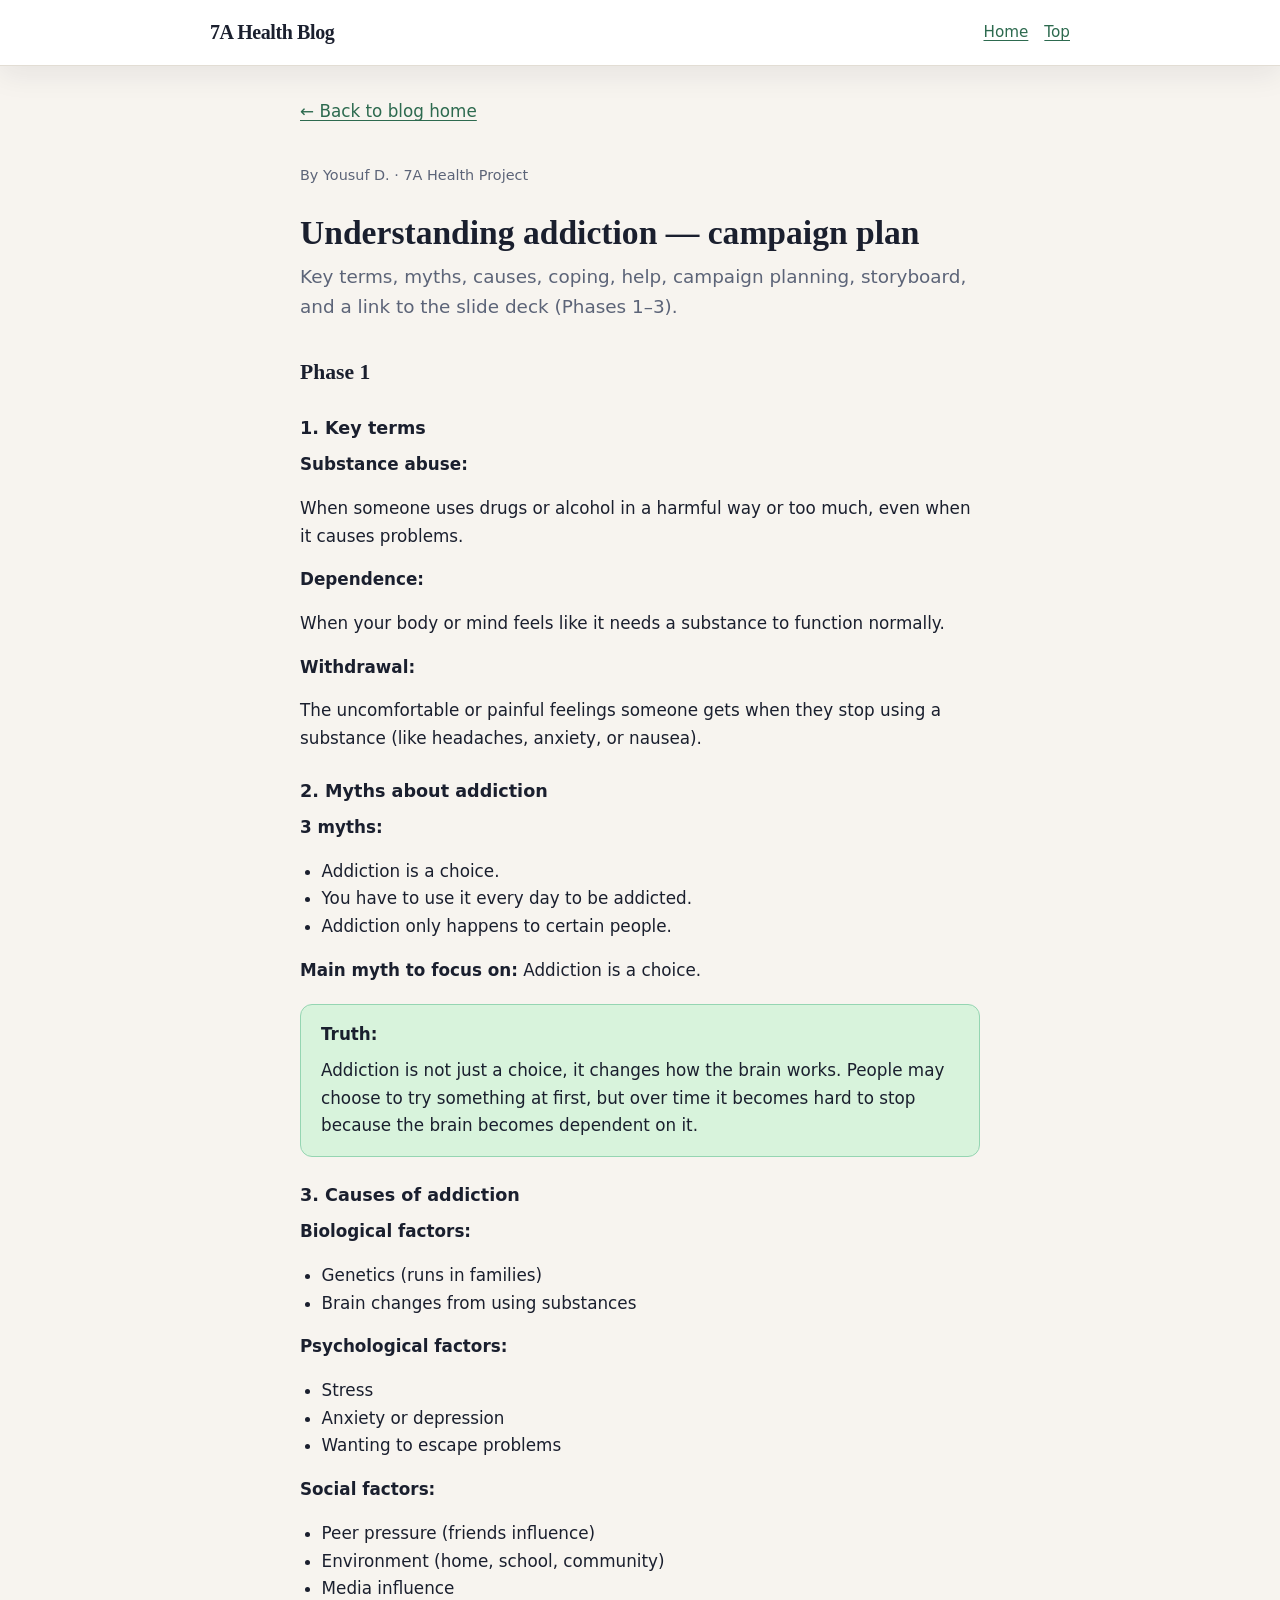
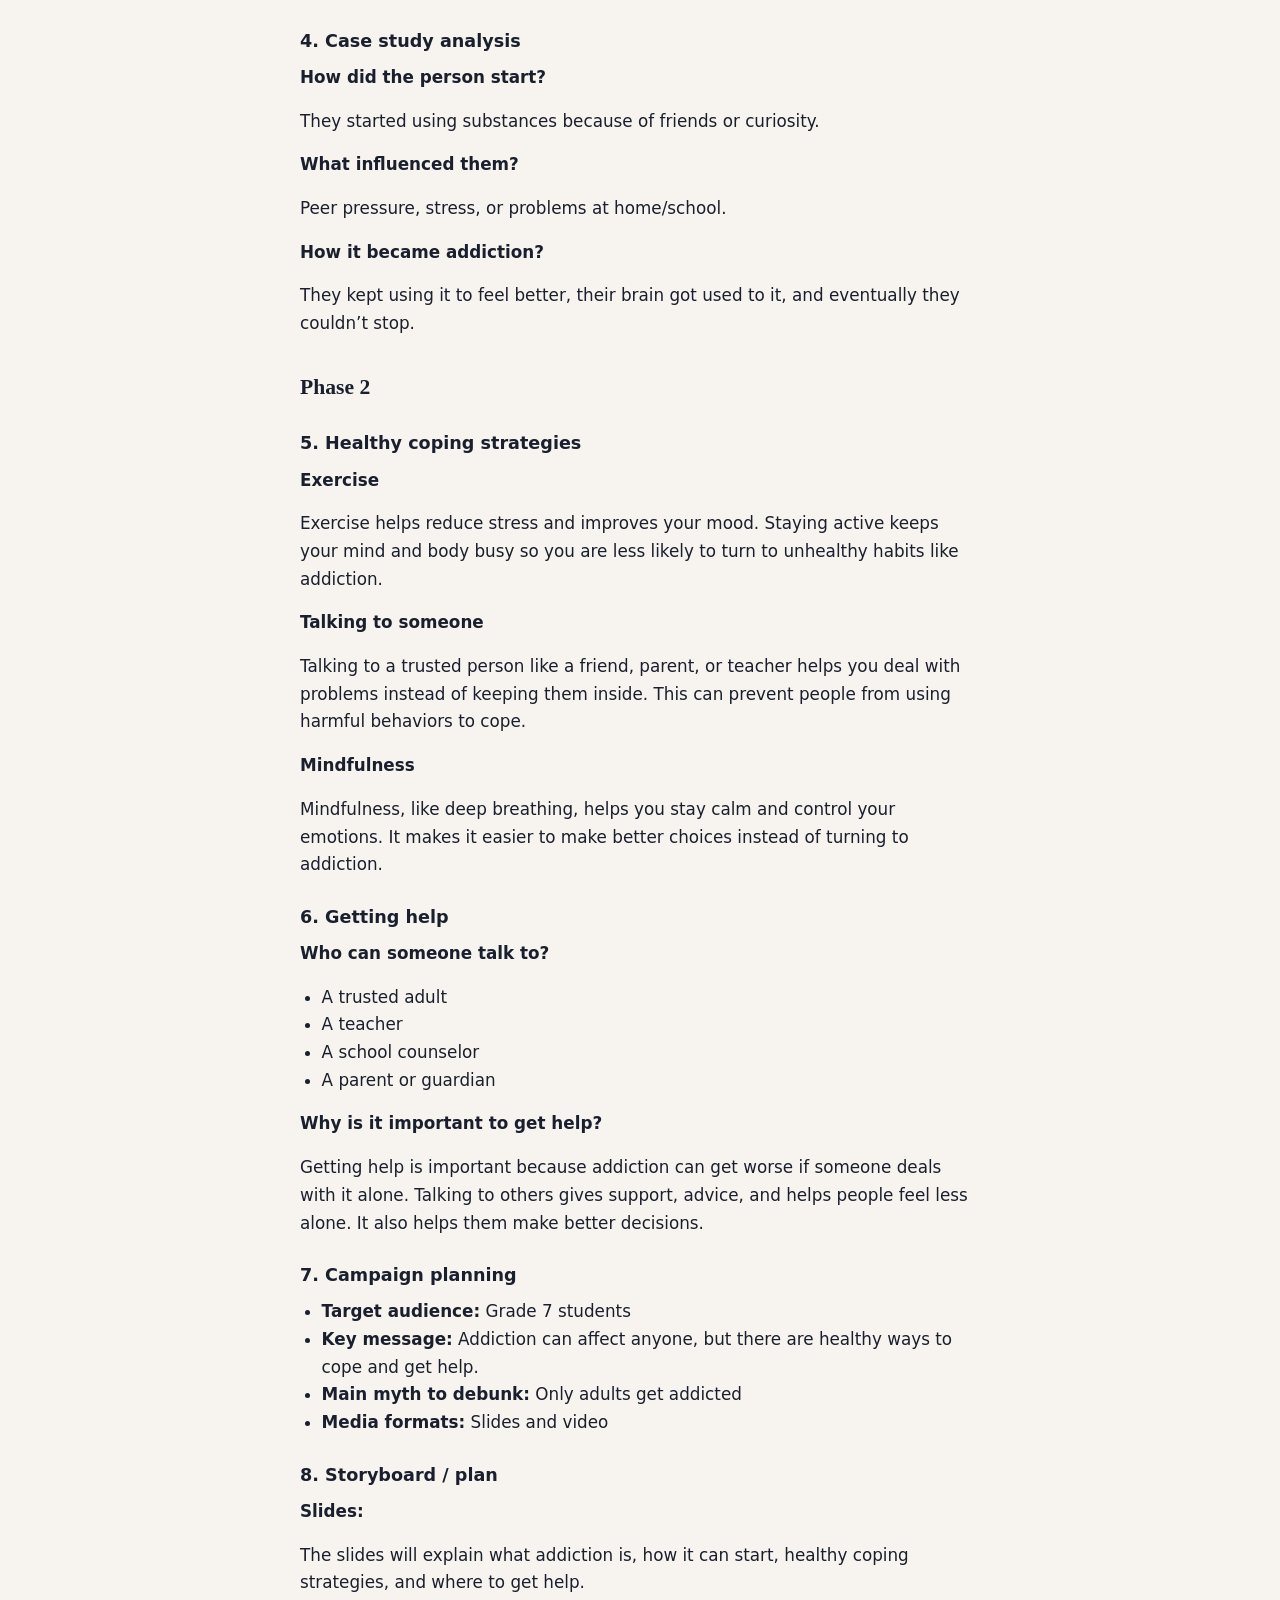
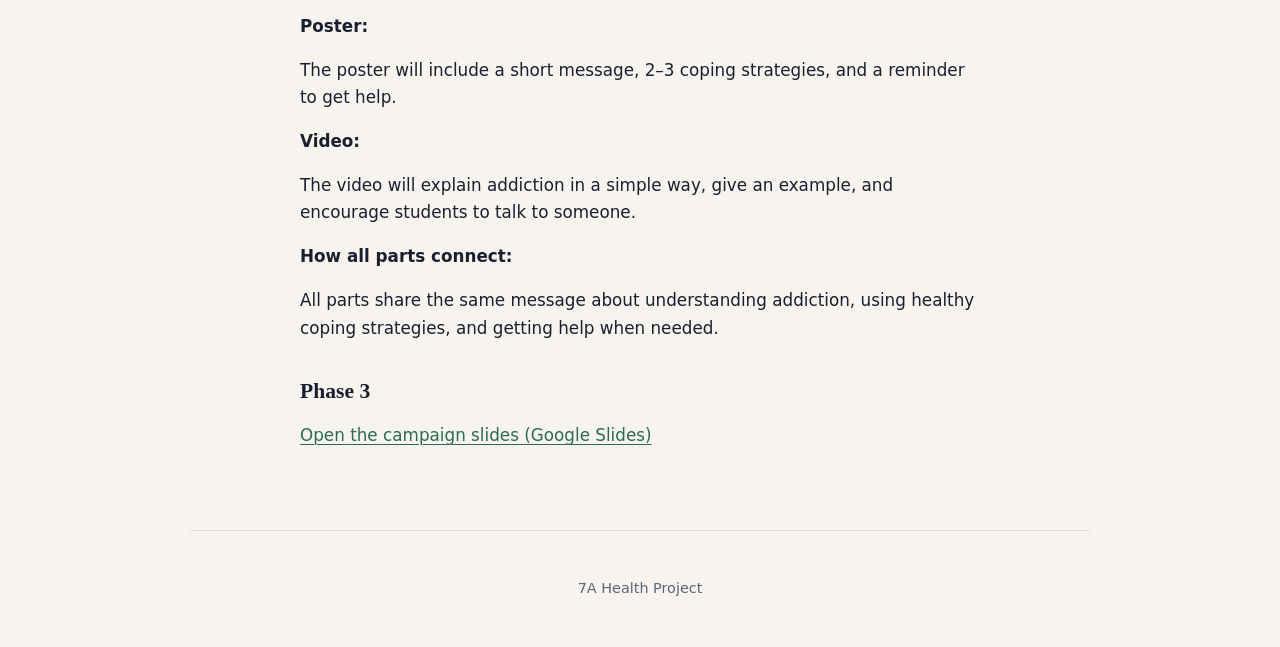
==== yousuf-addiction-campaign.html @ d54d358c "Add files via upload" ====
<!DOCTYPE html>
<html lang="en">
  <head>
    <meta charset="UTF-8" />
    <meta name="viewport" content="width=device-width, initial-scale=1" />
    <title>Addiction campaign — Phases 1–3 — Yousuf D. · 7A Health Blog</title>
    <meta
      name="description"
      content="Health project by Yousuf D.: key terms, myths, causes, coping, campaign plan, and slides."
    />
    <link rel="stylesheet" href="css/style.css" />
  </head>
  <body id="top">
    <header class="site-header">
      <div class="site-header__inner">
        <div class="brand">
          <a href="index.html">7A Health Blog</a>
        </div>
        <nav class="nav" aria-label="Main">
          <a href="index.html">Home</a>
          <a href="#top">Top</a>
        </nav>
      </div>
    </header>

    <main>
      <a class="back-link" href="index.html">← Back to blog home</a>

      <p class="article-meta">By Yousuf D. · 7A Health Project</p>
      <h1 class="article-title">Understanding addiction — campaign plan</h1>
      <p class="lead">
        Key terms, myths, causes, coping, help, campaign planning, storyboard,
        and a link to the slide deck (Phases 1–3).
      </p>

      <div class="article-body">
        <h2>Phase 1</h2>

        <h3>1. Key terms</h3>
        <p><strong>Substance abuse:</strong></p>
        <p>
          When someone uses drugs or alcohol in a harmful way or too much, even
          when it causes problems.
        </p>
        <p><strong>Dependence:</strong></p>
        <p>
          When your body or mind feels like it needs a substance to function
          normally.
        </p>
        <p><strong>Withdrawal:</strong></p>
        <p>
          The uncomfortable or painful feelings someone gets when they stop using
          a substance (like headaches, anxiety, or nausea).
        </p>

        <h3>2. Myths about addiction</h3>
        <p><strong>3 myths:</strong></p>
        <ul>
          <li>Addiction is a choice.</li>
          <li>You have to use it every day to be addicted.</li>
          <li>Addiction only happens to certain people.</li>
        </ul>
        <p><strong>Main myth to focus on:</strong> Addiction is a choice.</p>
        <div class="callout callout--truth" role="note">
          <p><strong>Truth:</strong></p>
          <p>
            Addiction is not just a choice, it changes how the brain works.
            People may choose to try something at first, but over time it
            becomes hard to stop because the brain becomes dependent on it.
          </p>
        </div>

        <h3>3. Causes of addiction</h3>
        <p><strong>Biological factors:</strong></p>
        <ul>
          <li>Genetics (runs in families)</li>
          <li>Brain changes from using substances</li>
        </ul>
        <p><strong>Psychological factors:</strong></p>
        <ul>
          <li>Stress</li>
          <li>Anxiety or depression</li>
          <li>Wanting to escape problems</li>
        </ul>
        <p><strong>Social factors:</strong></p>
        <ul>
          <li>Peer pressure (friends influence)</li>
          <li>Environment (home, school, community)</li>
          <li>Media influence</li>
        </ul>

        <h3>4. Case study analysis</h3>
        <p><strong>How did the person start?</strong></p>
        <p>
          They started using substances because of friends or curiosity.
        </p>
        <p><strong>What influenced them?</strong></p>
        <p>Peer pressure, stress, or problems at home/school.</p>
        <p><strong>How it became addiction?</strong></p>
        <p>
          They kept using it to feel better, their brain got used to it, and
          eventually they couldn’t stop.
        </p>

        <h2>Phase 2</h2>

        <h3>5. Healthy coping strategies</h3>
        <p><strong>Exercise</strong></p>
        <p>
          Exercise helps reduce stress and improves your mood. Staying active
          keeps your mind and body busy so you are less likely to turn to
          unhealthy habits like addiction.
        </p>
        <p><strong>Talking to someone</strong></p>
        <p>
          Talking to a trusted person like a friend, parent, or teacher helps
          you deal with problems instead of keeping them inside. This can prevent
          people from using harmful behaviors to cope.
        </p>
        <p><strong>Mindfulness</strong></p>
        <p>
          Mindfulness, like deep breathing, helps you stay calm and control your
          emotions. It makes it easier to make better choices instead of turning
          to addiction.
        </p>

        <h3>6. Getting help</h3>
        <p><strong>Who can someone talk to?</strong></p>
        <ul>
          <li>A trusted adult</li>
          <li>A teacher</li>
          <li>A school counselor</li>
          <li>A parent or guardian</li>
        </ul>
        <p><strong>Why is it important to get help?</strong></p>
        <p>
          Getting help is important because addiction can get worse if someone
          deals with it alone. Talking to others gives support, advice, and
          helps people feel less alone. It also helps them make better decisions.
        </p>

        <h3>7. Campaign planning</h3>
        <ul>
          <li><strong>Target audience:</strong> Grade 7 students</li>
          <li>
            <strong>Key message:</strong> Addiction can affect anyone, but there
            are healthy ways to cope and get help.
          </li>
          <li>
            <strong>Main myth to debunk:</strong> Only adults get addicted
          </li>
          <li><strong>Media formats:</strong> Slides and video</li>
        </ul>

        <h3>8. Storyboard / plan</h3>
        <p><strong>Slides:</strong></p>
        <p>
          The slides will explain what addiction is, how it can start, healthy
          coping strategies, and where to get help.
        </p>
        <p><strong>Poster:</strong></p>
        <p>
          The poster will include a short message, 2–3 coping strategies, and a
          reminder to get help.
        </p>
        <p><strong>Video:</strong></p>
        <p>
          The video will explain addiction in a simple way, give an example, and
          encourage students to talk to someone.
        </p>
        <p><strong>How all parts connect:</strong></p>
        <p>
          All parts share the same message about understanding addiction, using
          healthy coping strategies, and getting help when needed.
        </p>

        <h2>Phase 3</h2>
        <p>
          <a
            href="https://docs.google.com/presentation/d/1Kgb1ML2v6ymQO_esgpfqgL01e9HQ1pjxvOezC1HETBE/edit?usp=sharing"
            target="_blank"
            rel="noopener noreferrer"
            >Open the campaign slides (Google Slides)</a
          >
        </p>
      </div>
    </main>

    <footer class="site-footer">
      <p>7A Health Project</p>
    </footer>
  </body>
</html>
---- css/style.css ----
/* 7A Multimedia Campaign Blog — shared styles */

:root {
  --bg: #f7f4ef;
  --surface: #ffffff;
  --ink: #1a1f2e;
  --muted: #5c6478;
  --accent: #2d6a4f;
  --accent-soft: #d8f3dc;
  --border: #e2ddd4;
  --radius: 12px;
  --shadow: 0 8px 30px rgba(26, 31, 46, 0.08);
  --font-sans: "Segoe UI", system-ui, -apple-system, sans-serif;
  --font-display: Georgia, "Times New Roman", serif;
}

*,
*::before,
*::after {
  box-sizing: border-box;
}

html {
  scroll-behavior: smooth;
}

body {
  margin: 0;
  min-height: 100vh;
  font-family: var(--font-sans);
  font-size: 1.05rem;
  line-height: 1.65;
  color: var(--ink);
  background: var(--bg);
}

a {
  color: var(--accent);
  text-decoration-thickness: 1px;
  text-underline-offset: 3px;
}

a:hover {
  color: #1b4332;
}

.site-header {
  background: var(--surface);
  border-bottom: 1px solid var(--border);
  position: sticky;
  top: 0;
  z-index: 10;
  box-shadow: var(--shadow);
}

.site-header__inner {
  max-width: 900px;
  margin: 0 auto;
  padding: 1rem 1.25rem;
  display: flex;
  align-items: center;
  justify-content: space-between;
  gap: 1rem;
  flex-wrap: wrap;
}

.brand {
  font-family: var(--font-display);
  font-weight: 700;
  font-size: 1.25rem;
  letter-spacing: -0.02em;
}

.brand a {
  color: var(--ink);
  text-decoration: none;
}

.brand a:hover {
  color: var(--accent);
}

.nav {
  display: flex;
  gap: 1rem;
  flex-wrap: wrap;
}

.nav a {
  font-size: 0.95rem;
  font-weight: 500;
}

main {
  max-width: 720px;
  margin: 0 auto;
  padding: 2rem 1.25rem 4rem;
}

.hero {
  max-width: 900px;
  margin: 0 auto;
  padding: 2.5rem 1.25rem 2rem;
  text-align: center;
}

.hero h1 {
  font-family: var(--font-display);
  font-size: clamp(1.75rem, 4vw, 2.5rem);
  font-weight: 700;
  line-height: 1.2;
  margin: 0 0 0.75rem;
  color: var(--ink);
}

.hero p {
  margin: 0 auto;
  max-width: 36rem;
  color: var(--muted);
  font-size: 1.1rem;
}

.landing-cta {
  margin: 2rem 0 0;
}

.landing-cta__link,
.landing-cta__link:visited {
  display: inline-block;
  padding: 0.85rem 1.35rem;
  background: var(--accent);
  color: #fff;
  text-decoration: none;
  font-weight: 600;
  border-radius: var(--radius);
  box-shadow: var(--shadow);
}

.landing-cta__link:hover {
  background: #1b4332;
  color: #fff;
}

.post-grid {
  max-width: 900px;
  margin: 0 auto;
  padding: 0 1.25rem 3rem;
  display: grid;
  gap: 1.25rem;
}

@media (min-width: 560px) {
  .post-grid {
    grid-template-columns: repeat(2, 1fr);
  }
}

.post-card {
  background: var(--surface);
  border: 1px solid var(--border);
  border-radius: var(--radius);
  padding: 1.35rem 1.5rem;
  box-shadow: var(--shadow);
  transition: transform 0.15s ease, box-shadow 0.15s ease;
}

.post-card:hover {
  transform: translateY(-2px);
  box-shadow: 0 12px 36px rgba(26, 31, 46, 0.12);
}

.post-card__tag {
  display: inline-block;
  font-size: 0.75rem;
  font-weight: 600;
  text-transform: uppercase;
  letter-spacing: 0.06em;
  color: var(--accent);
  background: var(--accent-soft);
  padding: 0.2rem 0.55rem;
  border-radius: 6px;
  margin-bottom: 0.6rem;
}

.post-card h2 {
  font-family: var(--font-display);
  font-size: 1.2rem;
  margin: 0 0 0.5rem;
  line-height: 1.3;
}

.post-card h2 a {
  color: var(--ink);
  text-decoration: none;
}

.post-card h2 a:hover {
  color: var(--accent);
}

.post-card p {
  margin: 0;
  font-size: 0.95rem;
  color: var(--muted);
}

.article-meta {
  font-size: 0.9rem;
  color: var(--muted);
  margin-bottom: 1.5rem;
}

.article-title {
  font-family: var(--font-display);
  font-size: clamp(1.6rem, 3.5vw, 2.1rem);
  line-height: 1.25;
  margin: 0 0 0.5rem;
}

.lead {
  font-size: 1.15rem;
  color: var(--muted);
  margin: 0 0 2rem;
}

.article-body h2 {
  font-family: var(--font-display);
  font-size: 1.35rem;
  margin: 2rem 0 0.75rem;
}

.article-body h3 {
  font-size: 1.1rem;
  margin: 1.5rem 0 0.5rem;
}

.article-body p {
  margin: 0 0 1rem;
}

.article-body ul,
.article-body ol {
  margin: 0 0 1rem;
  padding-left: 1.35rem;
}

.figure {
  margin: 1.5rem 0;
  padding: 1rem;
  background: var(--surface);
  border: 1px solid var(--border);
  border-radius: var(--radius);
  text-align: center;
}

.figure img,
.figure video {
  max-width: 100%;
  height: auto;
  border-radius: 8px;
}

.figure figcaption {
  font-size: 0.9rem;
  color: var(--muted);
  margin-top: 0.6rem;
}

.embed {
  position: relative;
  width: 100%;
  padding-bottom: 56.25%;
  height: 0;
  overflow: hidden;
  border-radius: var(--radius);
  background: #000;
  margin: 1.5rem 0;
}

.embed iframe {
  position: absolute;
  top: 0;
  left: 0;
  width: 100%;
  height: 100%;
  border: 0;
}

.back-link {
  display: inline-block;
  margin-bottom: 1.5rem;
  font-weight: 500;
}

.site-footer {
  max-width: 900px;
  margin: 0 auto;
  padding: 2rem 1.25rem;
  text-align: center;
  font-size: 0.9rem;
  color: var(--muted);
  border-top: 1px solid var(--border);
}

.callout {
  border-radius: var(--radius);
  padding: 1rem 1.25rem;
  margin: 1.25rem 0;
  border: 1px solid var(--border);
}

.callout p {
  margin: 0 0 0.5rem;
}

.callout p:last-child {
  margin-bottom: 0;
}

.callout--myth {
  background: #fff5f5;
  border-color: #f5c6c6;
}

.callout--truth {
  background: var(--accent-soft);
  border-color: #95d5b2;
}

.table-wrap {
  overflow-x: auto;
  margin: 1rem 0 1.5rem;
  border-radius: var(--radius);
  border: 1px solid var(--border);
  background: var(--surface);
}

.resource-table {
  width: 100%;
  border-collapse: collapse;
  font-size: 0.98rem;
}

.resource-table th,
.resource-table td {
  padding: 0.75rem 1rem;
  text-align: left;
  border-bottom: 1px solid var(--border);
  vertical-align: top;
}

.resource-table th {
  font-weight: 600;
  background: var(--bg);
}

.resource-table tr:last-child td {
  border-bottom: 0;
}

.visually-hidden {
  position: absolute;
  width: 1px;
  height: 1px;
  padding: 0;
  margin: -1px;
  overflow: hidden;
  clip: rect(0, 0, 0, 0);
  white-space: nowrap;
  border: 0;
}
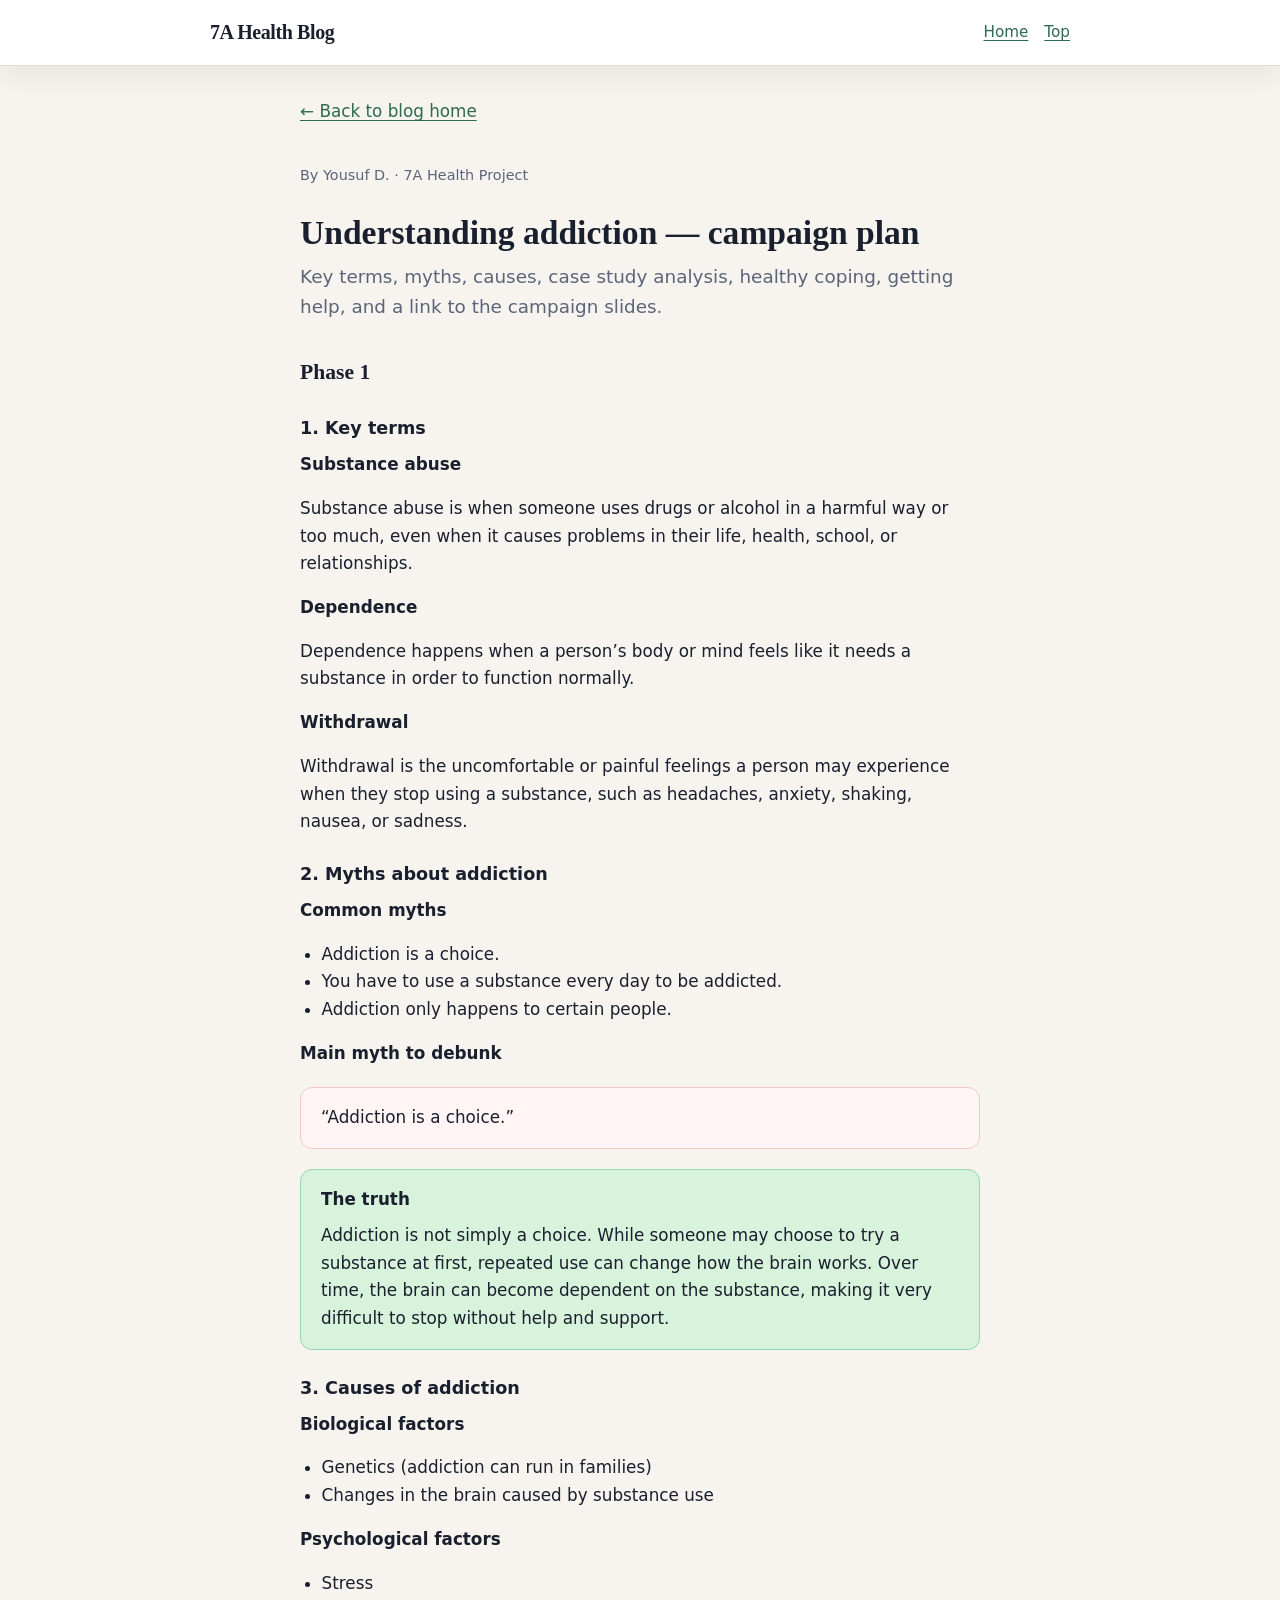
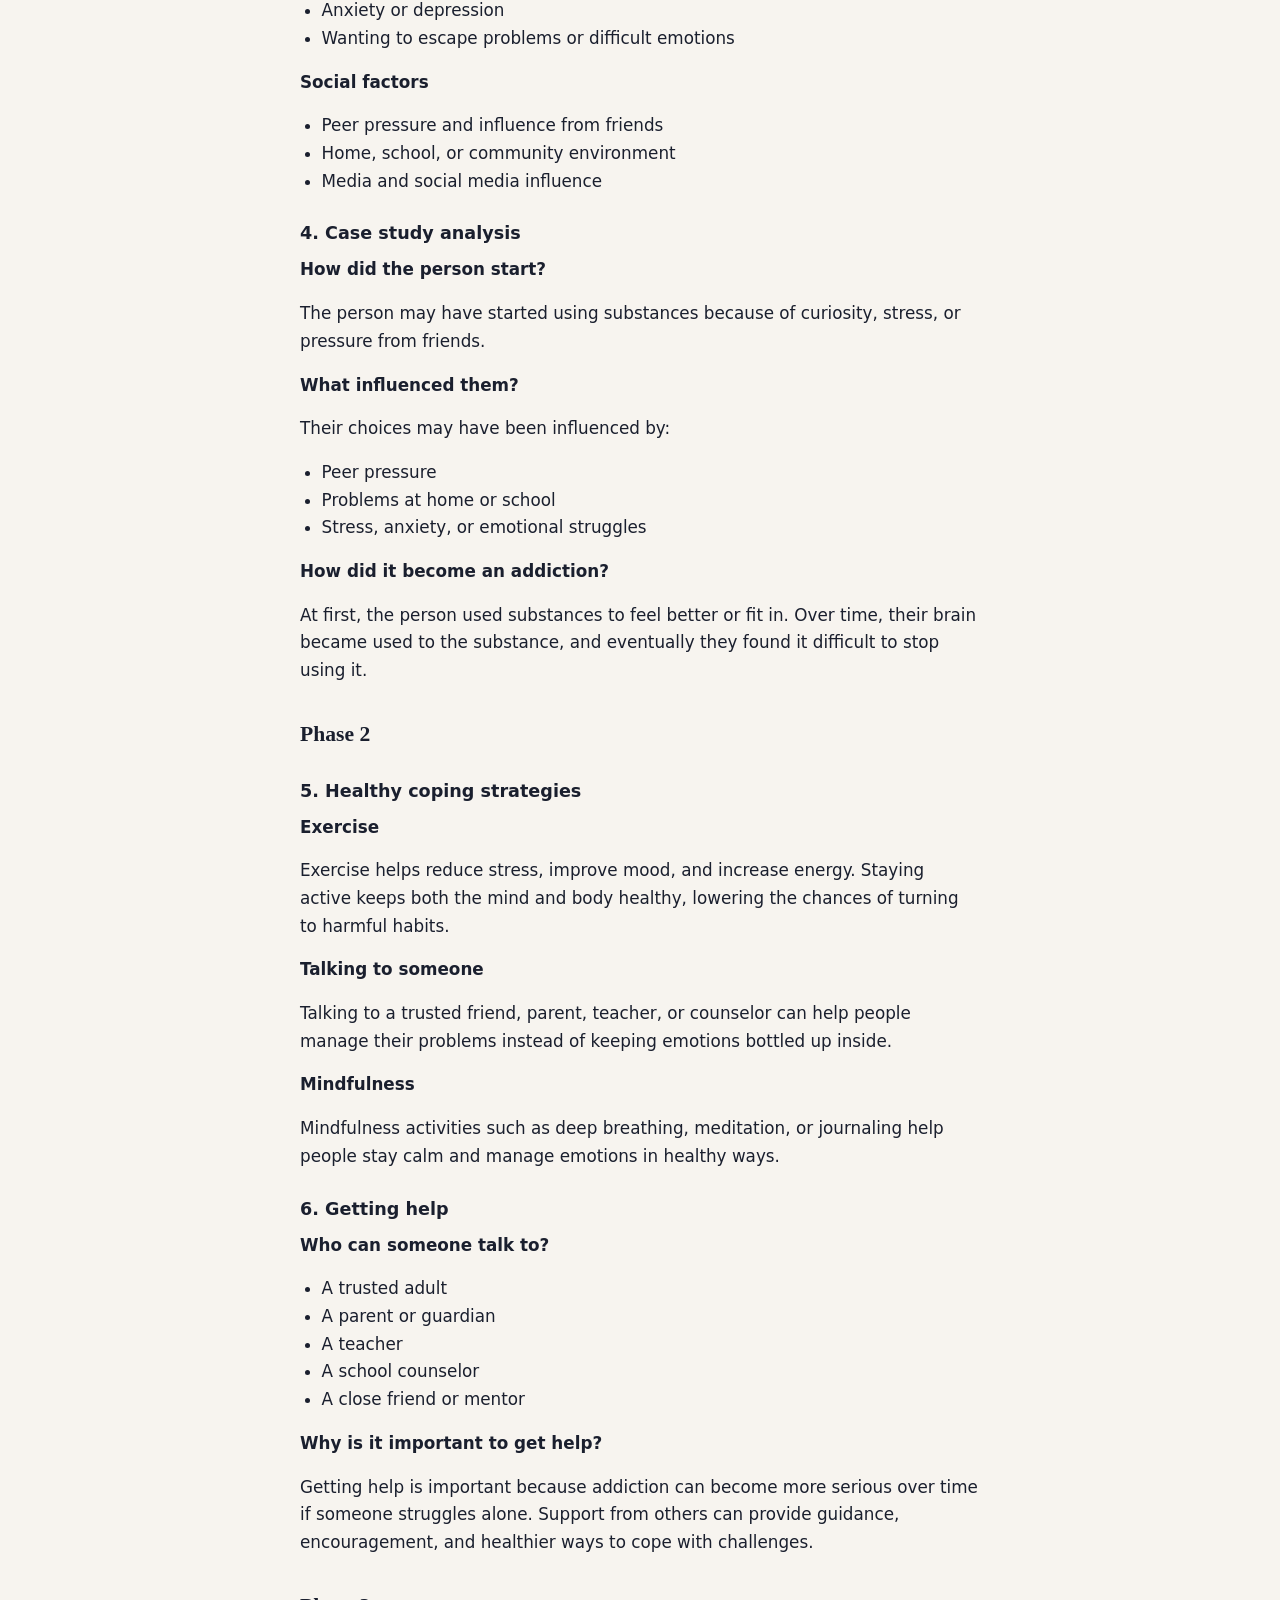
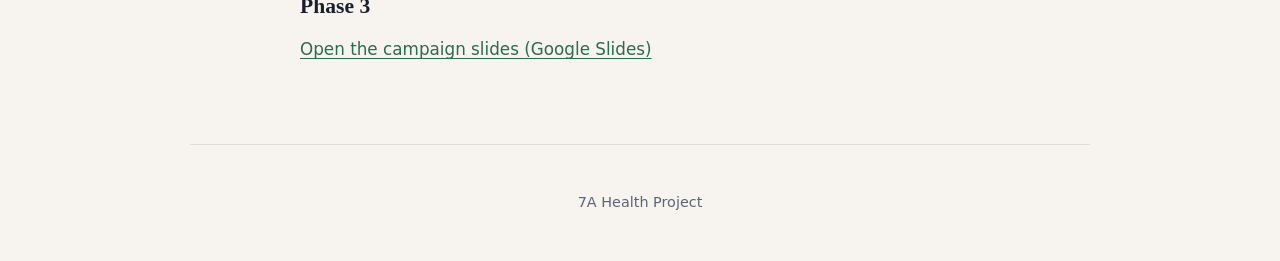
==== commit 56905999: "Add files via upload" ====
--- a/yousuf-addiction-campaign.html
+++ b/yousuf-addiction-campaign.html
@@ -6,7 +6,7 @@
     <title>Addiction campaign — Phases 1–3 — Yousuf D. · 7A Health Blog</title>
     <meta
       name="description"
-      content="Health project by Yousuf D.: key terms, myths, causes, coping, campaign plan, and slides."
+      content="Health project by Yousuf D.: key terms, myths, causes, case study, coping, getting help, and slides."
     />
     <link rel="stylesheet" href="css/style.css" />
   </head>
@@ -29,77 +29,90 @@
       <p class="article-meta">By Yousuf D. · 7A Health Project</p>
       <h1 class="article-title">Understanding addiction — campaign plan</h1>
       <p class="lead">
-        Key terms, myths, causes, coping, help, campaign planning, storyboard,
-        and a link to the slide deck (Phases 1–3).
+        Key terms, myths, causes, case study analysis, healthy coping, getting
+        help, and a link to the campaign slides.
       </p>
 
       <div class="article-body">
         <h2>Phase 1</h2>
 
         <h3>1. Key terms</h3>
-        <p><strong>Substance abuse:</strong></p>
+        <p><strong>Substance abuse</strong></p>
         <p>
-          When someone uses drugs or alcohol in a harmful way or too much, even
-          when it causes problems.
+          Substance abuse is when someone uses drugs or alcohol in a harmful way
+          or too much, even when it causes problems in their life, health, school,
+          or relationships.
         </p>
-        <p><strong>Dependence:</strong></p>
+        <p><strong>Dependence</strong></p>
         <p>
-          When your body or mind feels like it needs a substance to function
-          normally.
+          Dependence happens when a person’s body or mind feels like it needs a
+          substance in order to function normally.
         </p>
-        <p><strong>Withdrawal:</strong></p>
+        <p><strong>Withdrawal</strong></p>
         <p>
-          The uncomfortable or painful feelings someone gets when they stop using
-          a substance (like headaches, anxiety, or nausea).
+          Withdrawal is the uncomfortable or painful feelings a person may
+          experience when they stop using a substance, such as headaches,
+          anxiety, shaking, nausea, or sadness.
         </p>
 
         <h3>2. Myths about addiction</h3>
-        <p><strong>3 myths:</strong></p>
+        <p><strong>Common myths</strong></p>
         <ul>
           <li>Addiction is a choice.</li>
-          <li>You have to use it every day to be addicted.</li>
+          <li>You have to use a substance every day to be addicted.</li>
           <li>Addiction only happens to certain people.</li>
         </ul>
-        <p><strong>Main myth to focus on:</strong> Addiction is a choice.</p>
+        <p><strong>Main myth to debunk</strong></p>
+        <div class="callout callout--myth" role="note">
+          <p>“Addiction is a choice.”</p>
+        </div>
         <div class="callout callout--truth" role="note">
-          <p><strong>Truth:</strong></p>
+          <p><strong>The truth</strong></p>
           <p>
-            Addiction is not just a choice, it changes how the brain works.
-            People may choose to try something at first, but over time it
-            becomes hard to stop because the brain becomes dependent on it.
+            Addiction is not simply a choice. While someone may choose to try a
+            substance at first, repeated use can change how the brain works. Over
+            time, the brain can become dependent on the substance, making it very
+            difficult to stop without help and support.
           </p>
         </div>
 
         <h3>3. Causes of addiction</h3>
-        <p><strong>Biological factors:</strong></p>
+        <p><strong>Biological factors</strong></p>
         <ul>
-          <li>Genetics (runs in families)</li>
-          <li>Brain changes from using substances</li>
+          <li>Genetics (addiction can run in families)</li>
+          <li>Changes in the brain caused by substance use</li>
         </ul>
-        <p><strong>Psychological factors:</strong></p>
+        <p><strong>Psychological factors</strong></p>
         <ul>
           <li>Stress</li>
           <li>Anxiety or depression</li>
-          <li>Wanting to escape problems</li>
+          <li>Wanting to escape problems or difficult emotions</li>
         </ul>
-        <p><strong>Social factors:</strong></p>
+        <p><strong>Social factors</strong></p>
         <ul>
-          <li>Peer pressure (friends influence)</li>
-          <li>Environment (home, school, community)</li>
-          <li>Media influence</li>
+          <li>Peer pressure and influence from friends</li>
+          <li>Home, school, or community environment</li>
+          <li>Media and social media influence</li>
         </ul>
 
         <h3>4. Case study analysis</h3>
         <p><strong>How did the person start?</strong></p>
         <p>
-          They started using substances because of friends or curiosity.
+          The person may have started using substances because of curiosity,
+          stress, or pressure from friends.
         </p>
         <p><strong>What influenced them?</strong></p>
-        <p>Peer pressure, stress, or problems at home/school.</p>
-        <p><strong>How it became addiction?</strong></p>
+        <p>Their choices may have been influenced by:</p>
+        <ul>
+          <li>Peer pressure</li>
+          <li>Problems at home or school</li>
+          <li>Stress, anxiety, or emotional struggles</li>
+        </ul>
+        <p><strong>How did it become an addiction?</strong></p>
         <p>
-          They kept using it to feel better, their brain got used to it, and
-          eventually they couldn’t stop.
+          At first, the person used substances to feel better or fit in. Over
+          time, their brain became used to the substance, and eventually they
+          found it difficult to stop using it.
         </p>
 
         <h2>Phase 2</h2>
@@ -107,71 +120,36 @@
         <h3>5. Healthy coping strategies</h3>
         <p><strong>Exercise</strong></p>
         <p>
-          Exercise helps reduce stress and improves your mood. Staying active
-          keeps your mind and body busy so you are less likely to turn to
-          unhealthy habits like addiction.
+          Exercise helps reduce stress, improve mood, and increase energy.
+          Staying active keeps both the mind and body healthy, lowering the
+          chances of turning to harmful habits.
         </p>
         <p><strong>Talking to someone</strong></p>
         <p>
-          Talking to a trusted person like a friend, parent, or teacher helps
-          you deal with problems instead of keeping them inside. This can prevent
-          people from using harmful behaviors to cope.
+          Talking to a trusted friend, parent, teacher, or counselor can help
+          people manage their problems instead of keeping emotions bottled up
+          inside.
         </p>
         <p><strong>Mindfulness</strong></p>
         <p>
-          Mindfulness, like deep breathing, helps you stay calm and control your
-          emotions. It makes it easier to make better choices instead of turning
-          to addiction.
+          Mindfulness activities such as deep breathing, meditation, or
+          journaling help people stay calm and manage emotions in healthy ways.
         </p>
 
         <h3>6. Getting help</h3>
         <p><strong>Who can someone talk to?</strong></p>
         <ul>
           <li>A trusted adult</li>
+          <li>A parent or guardian</li>
           <li>A teacher</li>
           <li>A school counselor</li>
-          <li>A parent or guardian</li>
+          <li>A close friend or mentor</li>
         </ul>
         <p><strong>Why is it important to get help?</strong></p>
         <p>
-          Getting help is important because addiction can get worse if someone
-          deals with it alone. Talking to others gives support, advice, and
-          helps people feel less alone. It also helps them make better decisions.
-        </p>
-
-        <h3>7. Campaign planning</h3>
-        <ul>
-          <li><strong>Target audience:</strong> Grade 7 students</li>
-          <li>
-            <strong>Key message:</strong> Addiction can affect anyone, but there
-            are healthy ways to cope and get help.
-          </li>
-          <li>
-            <strong>Main myth to debunk:</strong> Only adults get addicted
-          </li>
-          <li><strong>Media formats:</strong> Slides and video</li>
-        </ul>
-
-        <h3>8. Storyboard / plan</h3>
-        <p><strong>Slides:</strong></p>
-        <p>
-          The slides will explain what addiction is, how it can start, healthy
-          coping strategies, and where to get help.
-        </p>
-        <p><strong>Poster:</strong></p>
-        <p>
-          The poster will include a short message, 2–3 coping strategies, and a
-          reminder to get help.
-        </p>
-        <p><strong>Video:</strong></p>
-        <p>
-          The video will explain addiction in a simple way, give an example, and
-          encourage students to talk to someone.
-        </p>
-        <p><strong>How all parts connect:</strong></p>
-        <p>
-          All parts share the same message about understanding addiction, using
-          healthy coping strategies, and getting help when needed.
+          Getting help is important because addiction can become more serious over
+          time if someone struggles alone. Support from others can provide
+          guidance, encouragement, and healthier ways to cope with challenges.
         </p>
 
         <h2>Phase 3</h2>
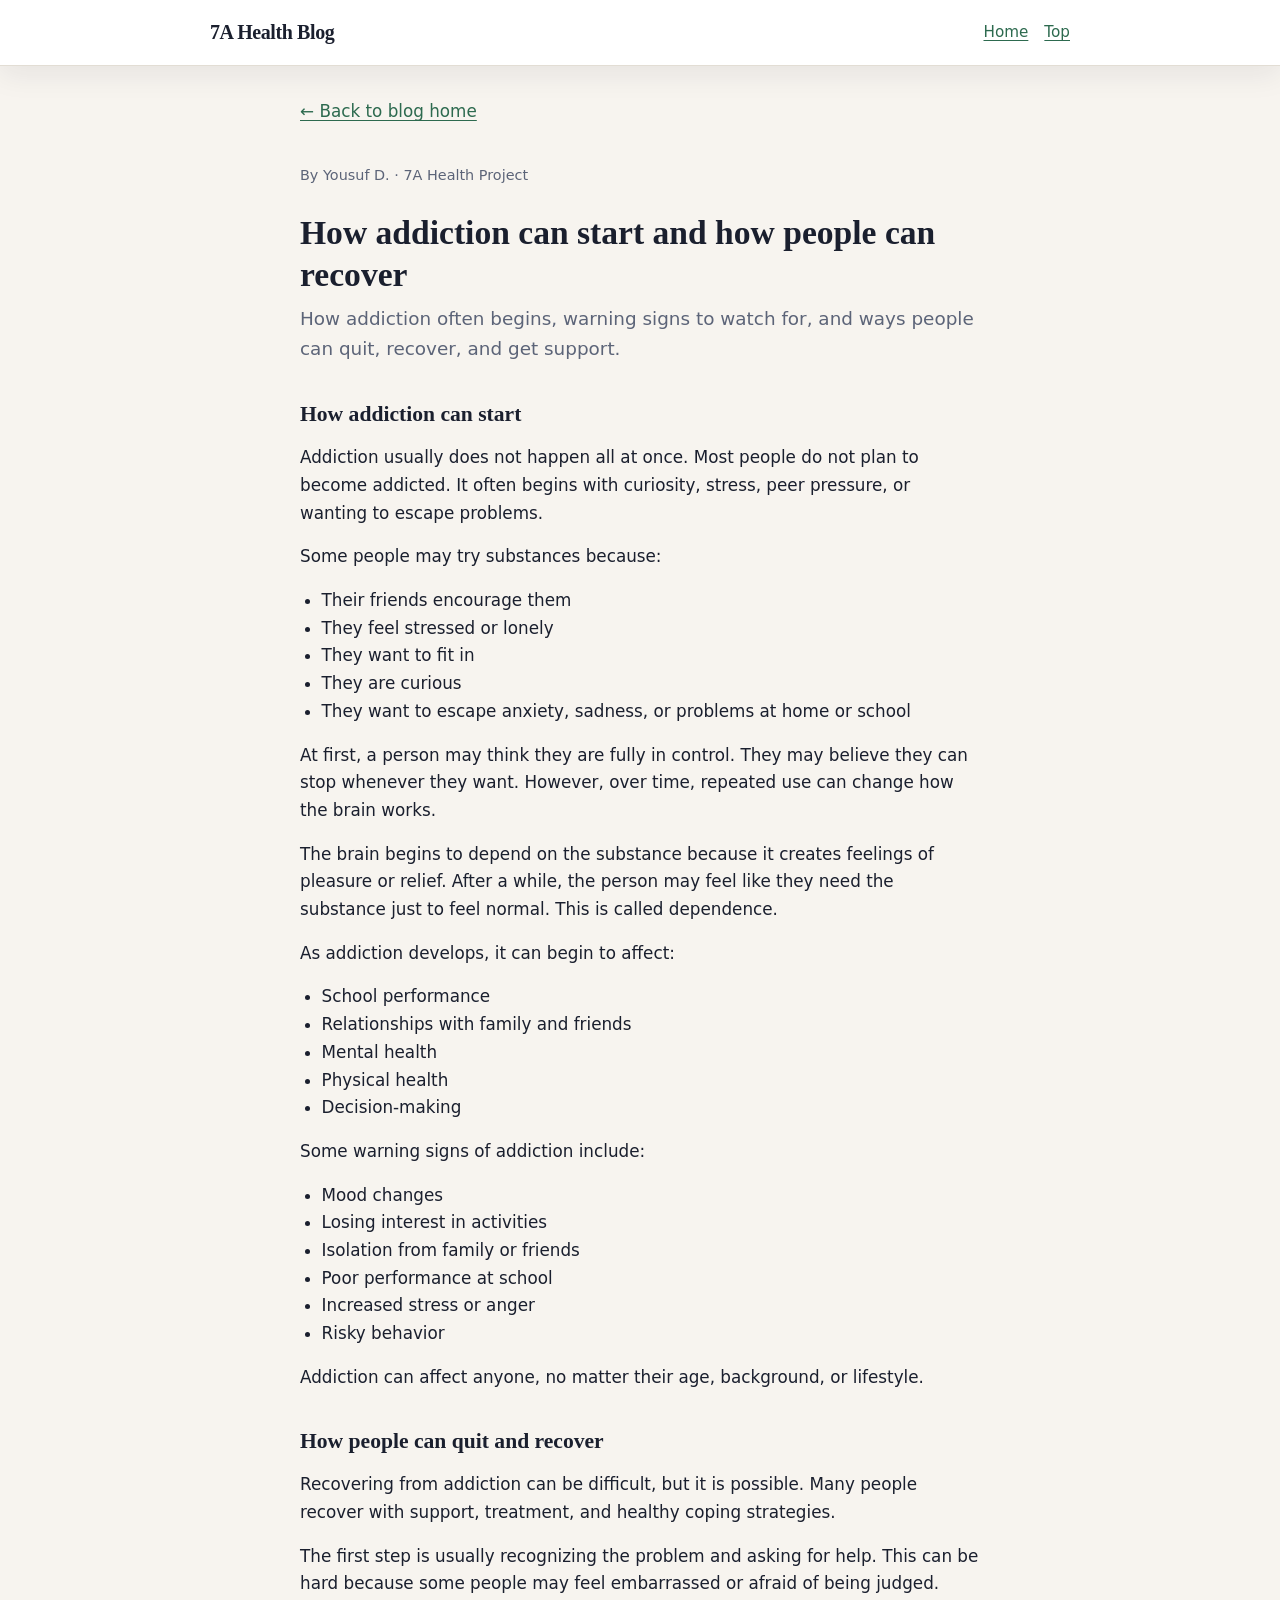
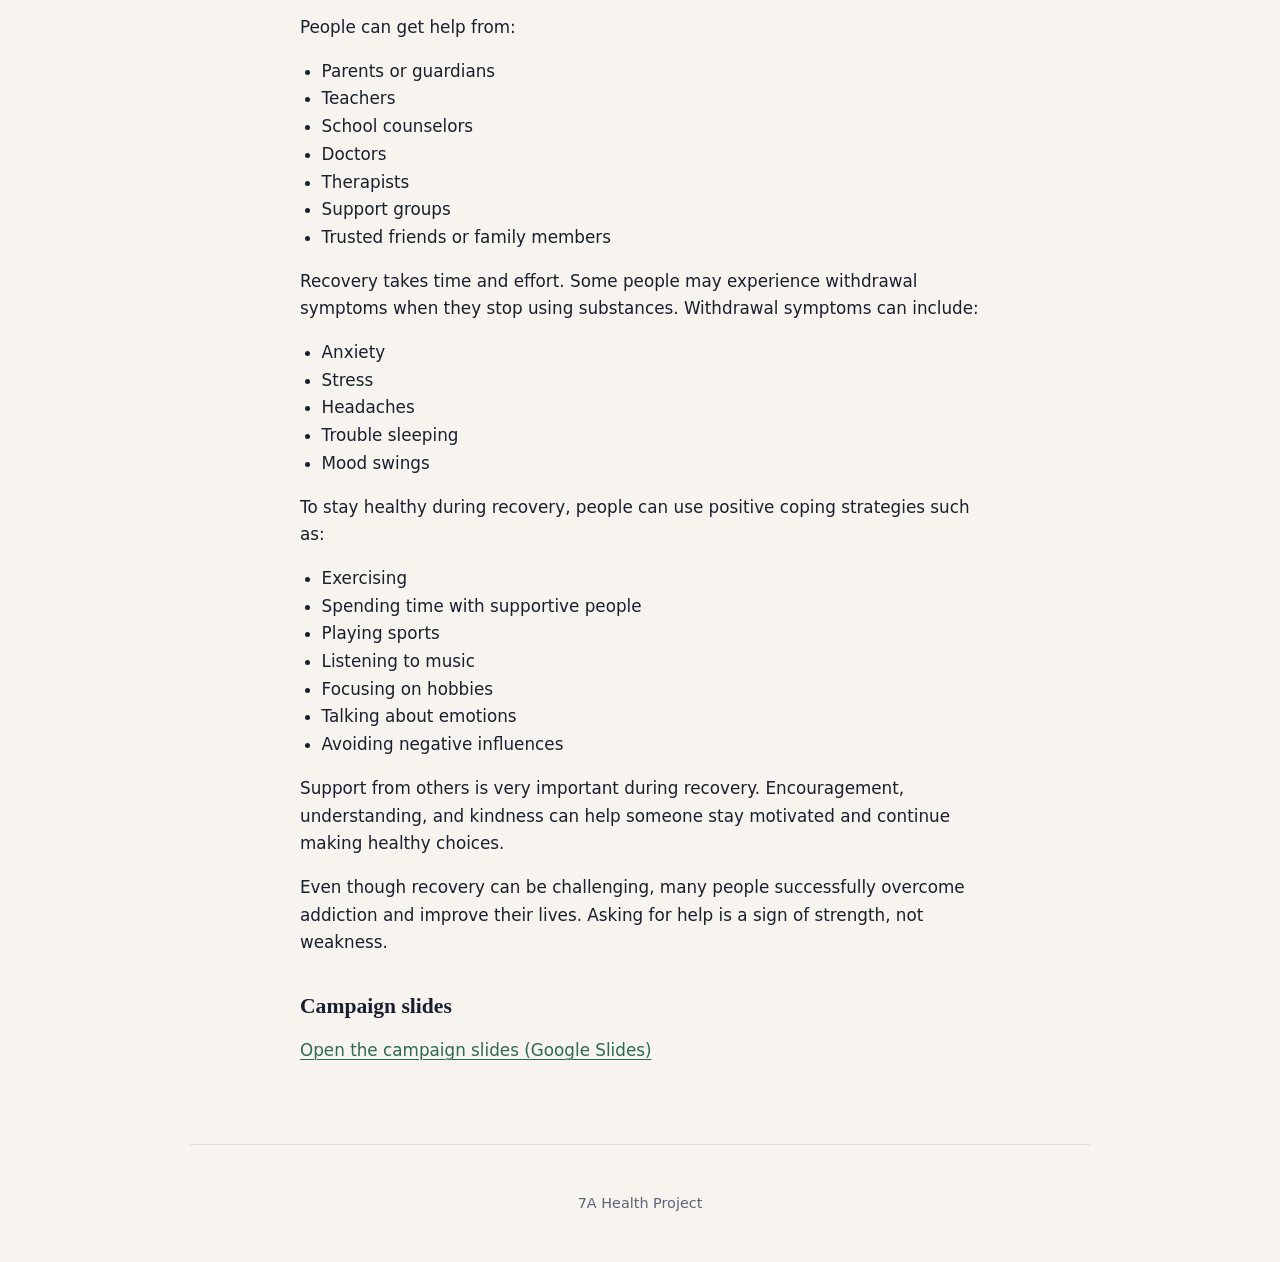
==== commit 6ad8eaeb: "Yousuf Update cuz he wanted it" ====
--- a/yousuf-addiction-campaign.html
+++ b/yousuf-addiction-campaign.html
@@ -3,10 +3,10 @@
   <head>
     <meta charset="UTF-8" />
     <meta name="viewport" content="width=device-width, initial-scale=1" />
-    <title>Addiction campaign — Phases 1–3 — Yousuf D. · 7A Health Blog</title>
+    <title>How addiction can start and recover — Yousuf D. · 7A Health Blog</title>
     <meta
       name="description"
-      content="Health project by Yousuf D.: key terms, myths, causes, case study, coping, getting help, and slides."
+      content="Health project by Yousuf D.: how addiction can start, warning signs, recovery, and support."
     />
     <link rel="stylesheet" href="css/style.css" />
   </head>
@@ -27,132 +27,120 @@
       <a class="back-link" href="index.html">← Back to blog home</a>
 
       <p class="article-meta">By Yousuf D. · 7A Health Project</p>
-      <h1 class="article-title">Understanding addiction — campaign plan</h1>
+      <h1 class="article-title">
+        How addiction can start and how people can recover
+      </h1>
       <p class="lead">
-        Key terms, myths, causes, case study analysis, healthy coping, getting
-        help, and a link to the campaign slides.
+        How addiction often begins, warning signs to watch for, and ways people
+        can quit, recover, and get support.
       </p>
 
       <div class="article-body">
-        <h2>Phase 1</h2>
-
-        <h3>1. Key terms</h3>
-        <p><strong>Substance abuse</strong></p>
+        <h2>How addiction can start</h2>
         <p>
-          Substance abuse is when someone uses drugs or alcohol in a harmful way
-          or too much, even when it causes problems in their life, health, school,
-          or relationships.
+          Addiction usually does not happen all at once. Most people do not plan
+          to become addicted. It often begins with curiosity, stress, peer
+          pressure, or wanting to escape problems.
         </p>
-        <p><strong>Dependence</strong></p>
+        <p>Some people may try substances because:</p>
+        <ul>
+          <li>Their friends encourage them</li>
+          <li>They feel stressed or lonely</li>
+          <li>They want to fit in</li>
+          <li>They are curious</li>
+          <li>
+            They want to escape anxiety, sadness, or problems at home or school
+          </li>
+        </ul>
         <p>
-          Dependence happens when a person’s body or mind feels like it needs a
-          substance in order to function normally.
+          At first, a person may think they are fully in control. They may
+          believe they can stop whenever they want. However, over time, repeated
+          use can change how the brain works.
         </p>
-        <p><strong>Withdrawal</strong></p>
         <p>
-          Withdrawal is the uncomfortable or painful feelings a person may
-          experience when they stop using a substance, such as headaches,
-          anxiety, shaking, nausea, or sadness.
+          The brain begins to depend on the substance because it creates feelings
+          of pleasure or relief. After a while, the person may feel like they
+          need the substance just to feel normal. This is called dependence.
+        </p>
+        <p>As addiction develops, it can begin to affect:</p>
+        <ul>
+          <li>School performance</li>
+          <li>Relationships with family and friends</li>
+          <li>Mental health</li>
+          <li>Physical health</li>
+          <li>Decision-making</li>
+        </ul>
+        <p>Some warning signs of addiction include:</p>
+        <ul>
+          <li>Mood changes</li>
+          <li>Losing interest in activities</li>
+          <li>Isolation from family or friends</li>
+          <li>Poor performance at school</li>
+          <li>Increased stress or anger</li>
+          <li>Risky behavior</li>
+        </ul>
+        <p>
+          Addiction can affect anyone, no matter their age, background, or
+          lifestyle.
         </p>
 
-        <h3>2. Myths about addiction</h3>
-        <p><strong>Common myths</strong></p>
+        <h2>How people can quit and recover</h2>
+        <p>
+          Recovering from addiction can be difficult, but it is possible. Many
+          people recover with support, treatment, and healthy coping strategies.
+        </p>
+        <p>
+          The first step is usually recognizing the problem and asking for help.
+          This can be hard because some people may feel embarrassed or afraid of
+          being judged.
+        </p>
+        <p>People can get help from:</p>
         <ul>
-          <li>Addiction is a choice.</li>
-          <li>You have to use a substance every day to be addicted.</li>
-          <li>Addiction only happens to certain people.</li>
+          <li>Parents or guardians</li>
+          <li>Teachers</li>
+          <li>School counselors</li>
+          <li>Doctors</li>
+          <li>Therapists</li>
+          <li>Support groups</li>
+          <li>Trusted friends or family members</li>
         </ul>
-        <p><strong>Main myth to debunk</strong></p>
-        <div class="callout callout--myth" role="note">
-          <p>“Addiction is a choice.”</p>
-        </div>
-        <div class="callout callout--truth" role="note">
-          <p><strong>The truth</strong></p>
-          <p>
-            Addiction is not simply a choice. While someone may choose to try a
-            substance at first, repeated use can change how the brain works. Over
-            time, the brain can become dependent on the substance, making it very
-            difficult to stop without help and support.
-          </p>
-        </div>
-
-        <h3>3. Causes of addiction</h3>
-        <p><strong>Biological factors</strong></p>
+        <p>
+          Recovery takes time and effort. Some people may experience withdrawal
+          symptoms when they stop using substances. Withdrawal symptoms can
+          include:
+        </p>
         <ul>
-          <li>Genetics (addiction can run in families)</li>
-          <li>Changes in the brain caused by substance use</li>
+          <li>Anxiety</li>
+          <li>Stress</li>
+          <li>Headaches</li>
+          <li>Trouble sleeping</li>
+          <li>Mood swings</li>
         </ul>
-        <p><strong>Psychological factors</strong></p>
+        <p>
+          To stay healthy during recovery, people can use positive coping
+          strategies such as:
+        </p>
         <ul>
-          <li>Stress</li>
-          <li>Anxiety or depression</li>
-          <li>Wanting to escape problems or difficult emotions</li>
+          <li>Exercising</li>
+          <li>Spending time with supportive people</li>
+          <li>Playing sports</li>
+          <li>Listening to music</li>
+          <li>Focusing on hobbies</li>
+          <li>Talking about emotions</li>
+          <li>Avoiding negative influences</li>
         </ul>
-        <p><strong>Social factors</strong></p>
-        <ul>
-          <li>Peer pressure and influence from friends</li>
-          <li>Home, school, or community environment</li>
-          <li>Media and social media influence</li>
-        </ul>
-
-        <h3>4. Case study analysis</h3>
-        <p><strong>How did the person start?</strong></p>
         <p>
-          The person may have started using substances because of curiosity,
-          stress, or pressure from friends.
+          Support from others is very important during recovery. Encouragement,
+          understanding, and kindness can help someone stay motivated and continue
+          making healthy choices.
         </p>
-        <p><strong>What influenced them?</strong></p>
-        <p>Their choices may have been influenced by:</p>
-        <ul>
-          <li>Peer pressure</li>
-          <li>Problems at home or school</li>
-          <li>Stress, anxiety, or emotional struggles</li>
-        </ul>
-        <p><strong>How did it become an addiction?</strong></p>
         <p>
-          At first, the person used substances to feel better or fit in. Over
-          time, their brain became used to the substance, and eventually they
-          found it difficult to stop using it.
+          Even though recovery can be challenging, many people successfully
+          overcome addiction and improve their lives. Asking for help is a sign of
+          strength, not weakness.
         </p>
 
-        <h2>Phase 2</h2>
-
-        <h3>5. Healthy coping strategies</h3>
-        <p><strong>Exercise</strong></p>
-        <p>
-          Exercise helps reduce stress, improve mood, and increase energy.
-          Staying active keeps both the mind and body healthy, lowering the
-          chances of turning to harmful habits.
-        </p>
-        <p><strong>Talking to someone</strong></p>
-        <p>
-          Talking to a trusted friend, parent, teacher, or counselor can help
-          people manage their problems instead of keeping emotions bottled up
-          inside.
-        </p>
-        <p><strong>Mindfulness</strong></p>
-        <p>
-          Mindfulness activities such as deep breathing, meditation, or
-          journaling help people stay calm and manage emotions in healthy ways.
-        </p>
-
-        <h3>6. Getting help</h3>
-        <p><strong>Who can someone talk to?</strong></p>
-        <ul>
-          <li>A trusted adult</li>
-          <li>A parent or guardian</li>
-          <li>A teacher</li>
-          <li>A school counselor</li>
-          <li>A close friend or mentor</li>
-        </ul>
-        <p><strong>Why is it important to get help?</strong></p>
-        <p>
-          Getting help is important because addiction can become more serious over
-          time if someone struggles alone. Support from others can provide
-          guidance, encouragement, and healthier ways to cope with challenges.
-        </p>
-
-        <h2>Phase 3</h2>
+        <h2>Campaign slides</h2>
         <p>
           <a
             href="https://docs.google.com/presentation/d/1Kgb1ML2v6ymQO_esgpfqgL01e9HQ1pjxvOezC1HETBE/edit?usp=sharing"
